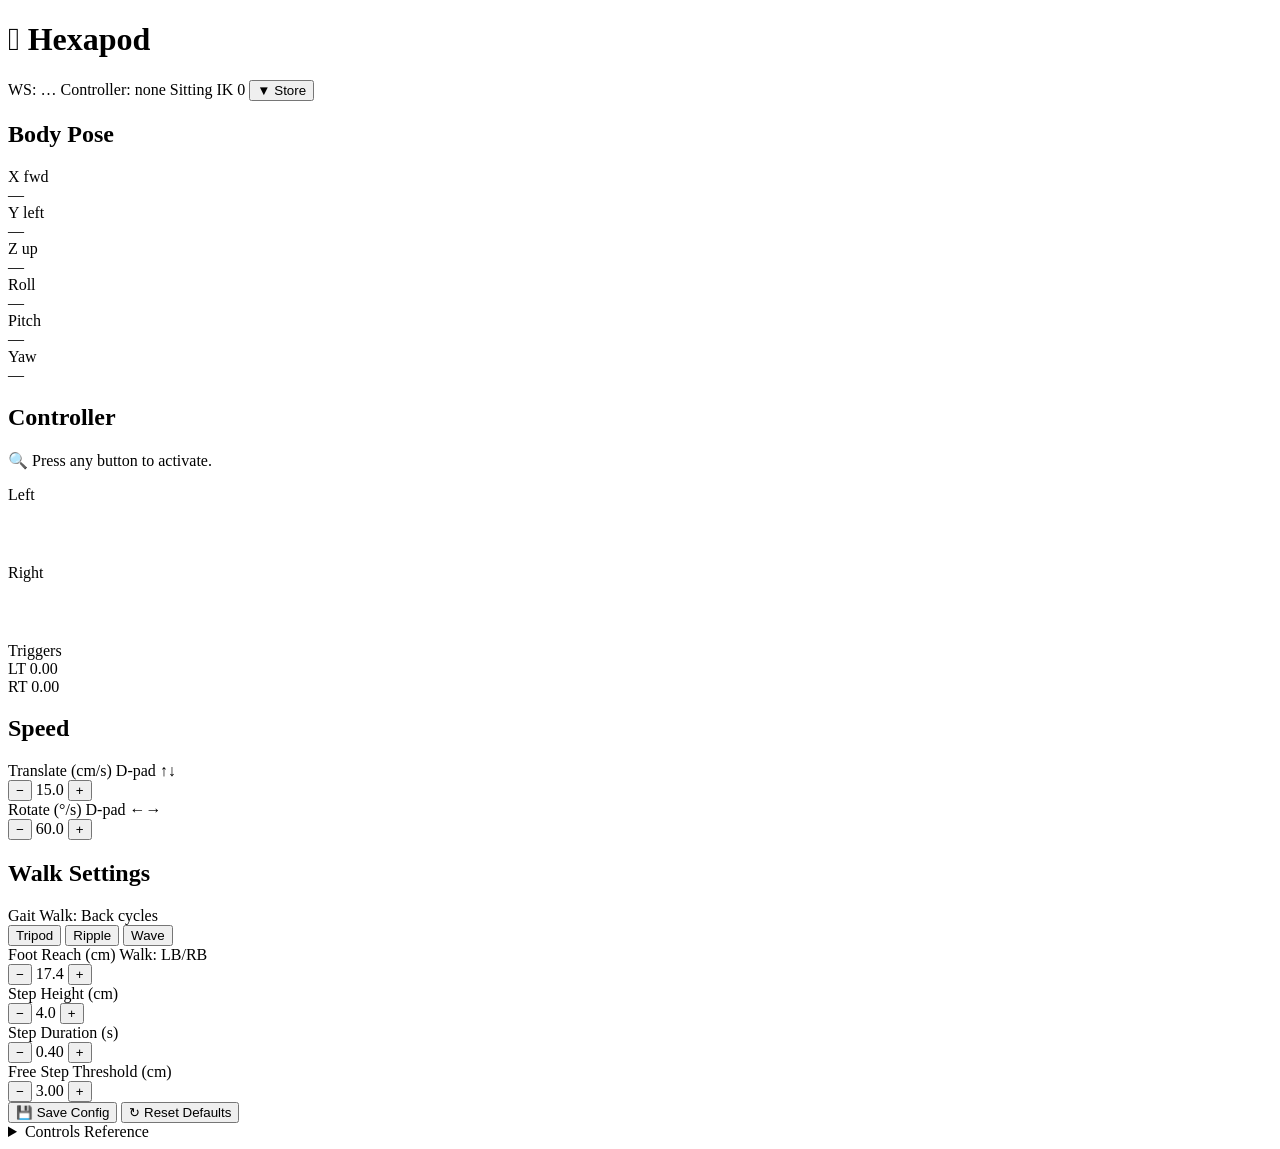
==== scripts/web/index.html @ 68bf2ad1 "extract web view files" ====
<!DOCTYPE html>
<html lang="en">
<head>
<meta charset="utf-8">
<meta name="viewport" content="width=device-width, initial-scale=1, viewport-fit=cover">
<title>Hexapod</title>
<link rel="stylesheet" href="/static/style.css">
</head>
<body>

<div id="hdr">
  <div id="hdr-top">
    <h1>&#129264; Hexapod</h1>
    <span class="badge off" id="b-ws">WS: …</span>
    <span class="badge off" id="b-gp">Controller: none</span>
    <span class="badge off" id="b-robot">Sitting</span>
    <span class="badge off" id="b-ik">IK 0</span>
    <button class="badge warn" id="btn-store" data-command="store">&#9660; Store</button>
  </div>
  <div id="msg-area">
    <span id="msg"></span>
    <span id="msg-ik"></span>
  </div>
</div>

<div id="main">

  <!-- LEFT: pose + controller -->
  <div id="col-left">

    <div class="panel">
      <h2>Body Pose</h2>
      <div class="pose-grid">
        <div class="pose-item"><div class="pose-label">X fwd</div><div class="pose-val" id="px">—</div></div>
        <div class="pose-item"><div class="pose-label">Y left</div><div class="pose-val" id="py">—</div></div>
        <div class="pose-item"><div class="pose-label">Z up</div><div class="pose-val" id="pz">—</div></div>
        <div class="pose-item"><div class="pose-label">Roll</div><div class="pose-val" id="pr">—</div></div>
        <div class="pose-item"><div class="pose-label">Pitch</div><div class="pose-val" id="pp">—</div></div>
        <div class="pose-item"><div class="pose-label">Yaw</div><div class="pose-val" id="pw">—</div></div>
      </div>
    </div>

    <div class="panel grow">
      <h2>Controller</h2>
      <p id="hint">&#128269; Press any button to activate.</p>
      <div class="sticks">
        <div class="stick-wrap">
          <div class="stick-label">Left</div>
          <canvas id="ls" width="56" height="56"></canvas>
        </div>
        <div class="stick-wrap">
          <div class="stick-label">Right</div>
          <canvas id="rs" width="56" height="56"></canvas>
        </div>
        <div>
          <div class="stick-label trigger-label">Triggers</div>
          <div class="trigger-vals">
            LT <span id="lt-val">0.00</span><br>RT <span id="rt-val">0.00</span>
          </div>
        </div>
      </div>
      <div class="btns" id="btns"></div>
    </div>

  </div>

  <!-- RIGHT: speed + walk settings + controls ref -->
  <div id="col-right">

    <div class="panel">
      <h2>Speed</h2>
      <div class="speed-grid">
        <div>
          <div class="ctrl-label">Translate (cm/s) <span class="hint">D-pad ↑↓</span></div>
          <div class="ctrl-row" data-ctrl="speed_cm">
            <button class="spdbtn" data-dir="-1">−</button>
            <span class="ctrl-val" data-role="value">15.0</span>
            <button class="spdbtn" data-dir="1">+</button>
            <div class="bar-track" data-role="track"><div class="bar-fill" data-role="bar"></div></div>
          </div>
        </div>
        <div>
          <div class="ctrl-label">Rotate (°/s) <span class="hint">D-pad ←→</span></div>
          <div class="ctrl-row" data-ctrl="speed_deg">
            <button class="spdbtn" data-dir="-1">−</button>
            <span class="ctrl-val" data-role="value">60.0</span>
            <button class="spdbtn" data-dir="1">+</button>
            <div class="bar-track" data-role="track"><div class="bar-fill" data-role="bar"></div></div>
          </div>
        </div>
      </div>
    </div>

    <div class="panel grow">
      <h2>Walk Settings</h2>

      <div class="ctrl-label">Gait <span class="hint">Walk: Back cycles</span></div>
      <div class="gait-btns">
        <button class="gait-btn" data-gait="tripod">Tripod</button>
        <button class="gait-btn" data-gait="ripple">Ripple</button>
        <button class="gait-btn" data-gait="wave">Wave</button>
      </div>

      <div class="ctrl-label">Foot Reach (cm) <span class="hint">Walk: LB/RB</span></div>
      <div class="ctrl-row" data-ctrl="reach">
        <button class="spdbtn" data-dir="-1">−</button>
        <span class="ctrl-val" data-role="value">17.4</span>
        <button class="spdbtn" data-dir="1">+</button>
        <div class="bar-track" data-role="track"><div class="bar-fill" data-role="bar"></div></div>
      </div>

      <div class="ctrl-label">Step Height (cm)</div>
      <div class="ctrl-row" data-ctrl="step_height">
        <button class="spdbtn" data-dir="-1">−</button>
        <span class="ctrl-val" data-role="value">4.0</span>
        <button class="spdbtn" data-dir="1">+</button>
        <div class="bar-track" data-role="track"><div class="bar-fill" data-role="bar"></div></div>
      </div>

      <div class="ctrl-label">Step Duration (s)</div>
      <div class="ctrl-row" data-ctrl="step_time">
        <button class="spdbtn" data-dir="-1">−</button>
        <span class="ctrl-val" data-role="value">0.40</span>
        <button class="spdbtn" data-dir="1">+</button>
        <div class="bar-track" data-role="track"><div class="bar-fill" data-role="bar"></div></div>
      </div>

      <div class="ctrl-label">Free Step Threshold (cm)</div>
      <div class="ctrl-row" data-ctrl="step_threshold">
        <button class="spdbtn" data-dir="-1">−</button>
        <span class="ctrl-val" data-role="value">3.00</span>
        <button class="spdbtn" data-dir="1">+</button>
        <div class="bar-track" data-role="track"><div class="bar-fill" data-role="bar"></div></div>
      </div>

      <div class="cfg-btns">
        <button class="cfg-btn cfg-save" data-command="save_config">&#128190; Save Config</button>
        <button class="cfg-btn cfg-reset" data-command="reset_config">&#8635; Reset Defaults</button>
      </div>
    </div>

    <details class="panel">
      <summary>Controls Reference</summary>
      <div class="ref-wrap">
        <table class="controls">
          <tr><td>A</td><td>Stand</td><td>B</td><td>Sit</td></tr>
          <tr><td>X</td><td>Toggle walk/pose</td><td>Y</td><td>Storage mode</td></tr>
          <tr><td>Back (standing)</td><td>Enter free mode</td><td>Back (free)</td><td>Exit free mode</td></tr>
          <tr><td>Start</td><td>Reset neutral</td><td></td><td></td></tr>
          <tr class="sh"><td colspan="4">POSE MODE</td></tr>
          <tr><td>Left stick</td><td>Translate X/Y</td><td>Right stick</td><td>Roll / Pitch</td></tr>
          <tr><td>LT / RT</td><td>Height</td><td>LB / RB</td><td>Yaw</td></tr>
          <tr class="sh"><td colspan="4">WALK MODE</td></tr>
          <tr><td>Left stick</td><td>Walk direction</td><td>Right stick X</td><td>Turn</td></tr>
          <tr><td>LT / RT</td><td>Height</td><td>LB / RB</td><td>Foot reach</td></tr>
          <tr><td>Back</td><td>Cycle gait</td><td>D-pad ↑↓</td><td>Speed ±cm/s</td></tr>
          <tr class="sh"><td colspan="4">FREE MODE</td></tr>
          <tr><td>Left stick</td><td>Walk (reactive)</td><td>Right stick</td><td>Roll / Pitch</td></tr>
          <tr><td>LT / RT</td><td>Height</td><td>LB / RB</td><td>Turn</td></tr>
        </table>
      </div>
    </details>

  </div>
</div>

<script src="/static/app.js"></script>
</body>
</html>
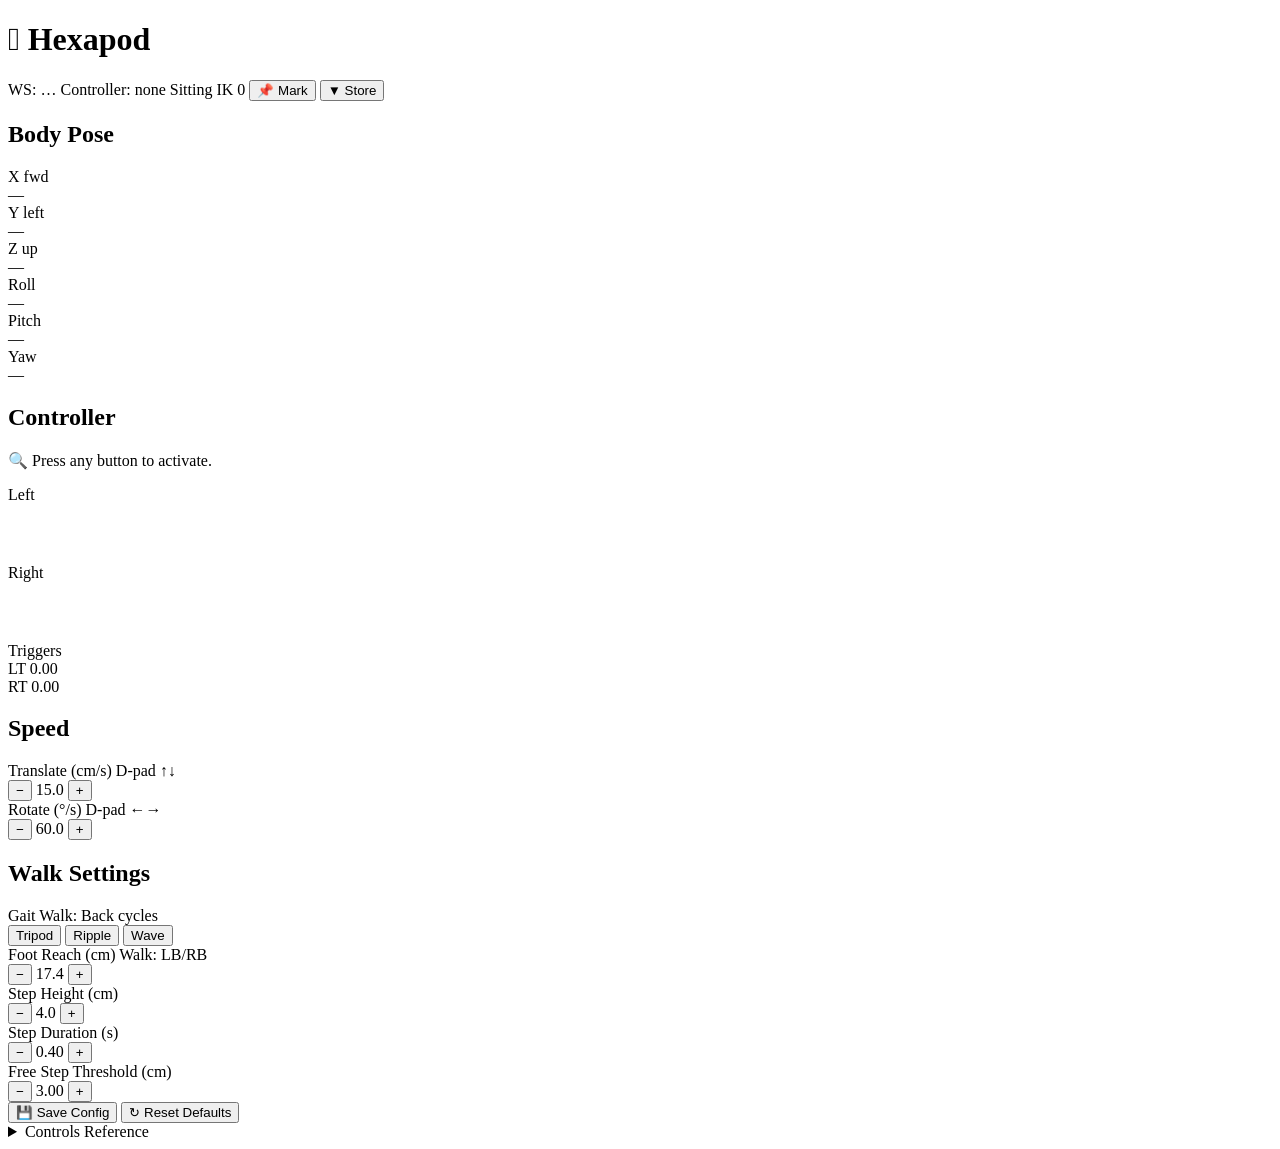
==== commit a5f3a913: "add recording functionality" ====
--- a/scripts/web/index.html
+++ b/scripts/web/index.html
@@ -15,6 +15,7 @@
     <span class="badge off" id="b-gp">Controller: none</span>
     <span class="badge off" id="b-robot">Sitting</span>
     <span class="badge off" id="b-ik">IK 0</span>
+    <button class="badge" id="btn-mark" data-command="mark" title="Timestamp this moment in the recording">&#128204; Mark</button>
     <button class="badge warn" id="btn-store" data-command="store">&#9660; Store</button>
   </div>
   <div id="msg-area">
